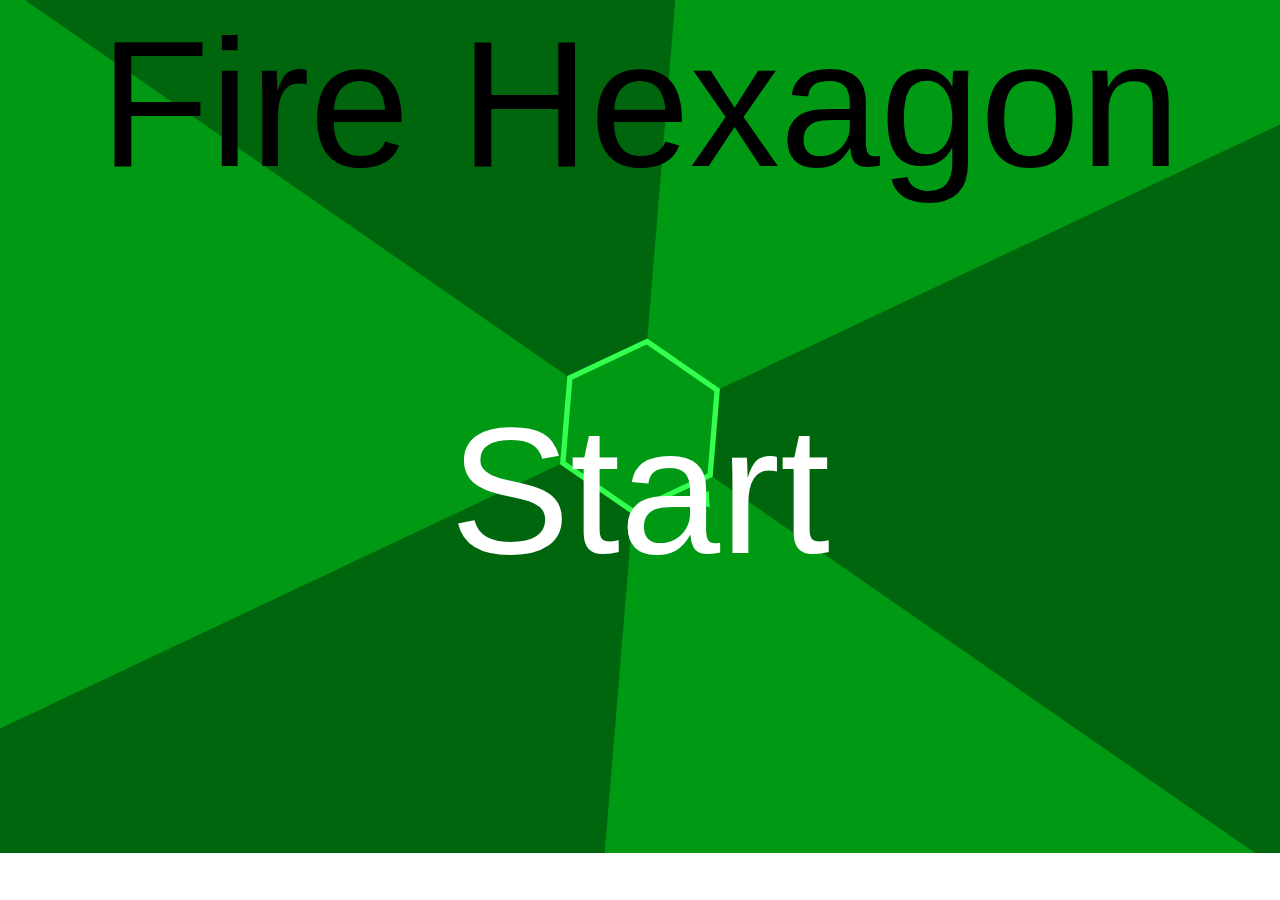
==== source.html @ 5486e821 "Initial stuff" ====
<!DOCTYPE html>
<html>
<head>
<meta charset="utf-8" /> 
<link rel="stylesheet" href="css/firehexagon.css" />
<script src="js/firehexagon.js"></script>

<title>Fire Hexagon</title>
</head>
<body>
  <div id="load-screen">
    Loading...
  </div>
  <div id="menu-screen">
    <div id="title">Fire Hexagon</div>
    <div id="start-button" class="menu-button">Start</div>
    <div id="results"></div>
  </div>
  <div id="game-screen">
    <div id="left-button"></div>
    <div id="right-button"></div>
  </div>
  <canvas id="game-canvas">Sorry, no canvas support!</canvas>

</body>
</html>
---- css/firehexagon.css ----
html, body {
  width:  100%;
  height: 100%;
  margin: 0;
  padding: 0;
}

#load-screen {
  position: absolute;
  font-family: Arial, "Helvetica Neue", Helvetica, sans-serif;
}

#menu-screen {
  display: none;
  position: absolute;
  width: 100%;
  text-align: center;
}

#game-screen {
  display: none;
}

#title {

  font-family: Arial, "Helvetica Neue", Helvetica, sans-serif;
  font-size: 20vh;
  
  cursor: pointer;
}

.menu-button {
  margin: 20vh;

  color: #ffffff;
  font-family: Arial, "Helvetica Neue", Helvetica, sans-serif;
  font-size: 20vh;
  
  cursor: pointer;
}

#start-button {
}

#game-canvas {
  display: none;
  margin: auto;
}

#left-button {
  position: fixed;
  top: 0;
  left: 0;
  
  width: 50%;
  height: 100%;
}

#right-button {
  position: fixed;
  top: 0;
  right: 0;
  
  width: 50%;
  height: 100%;
}
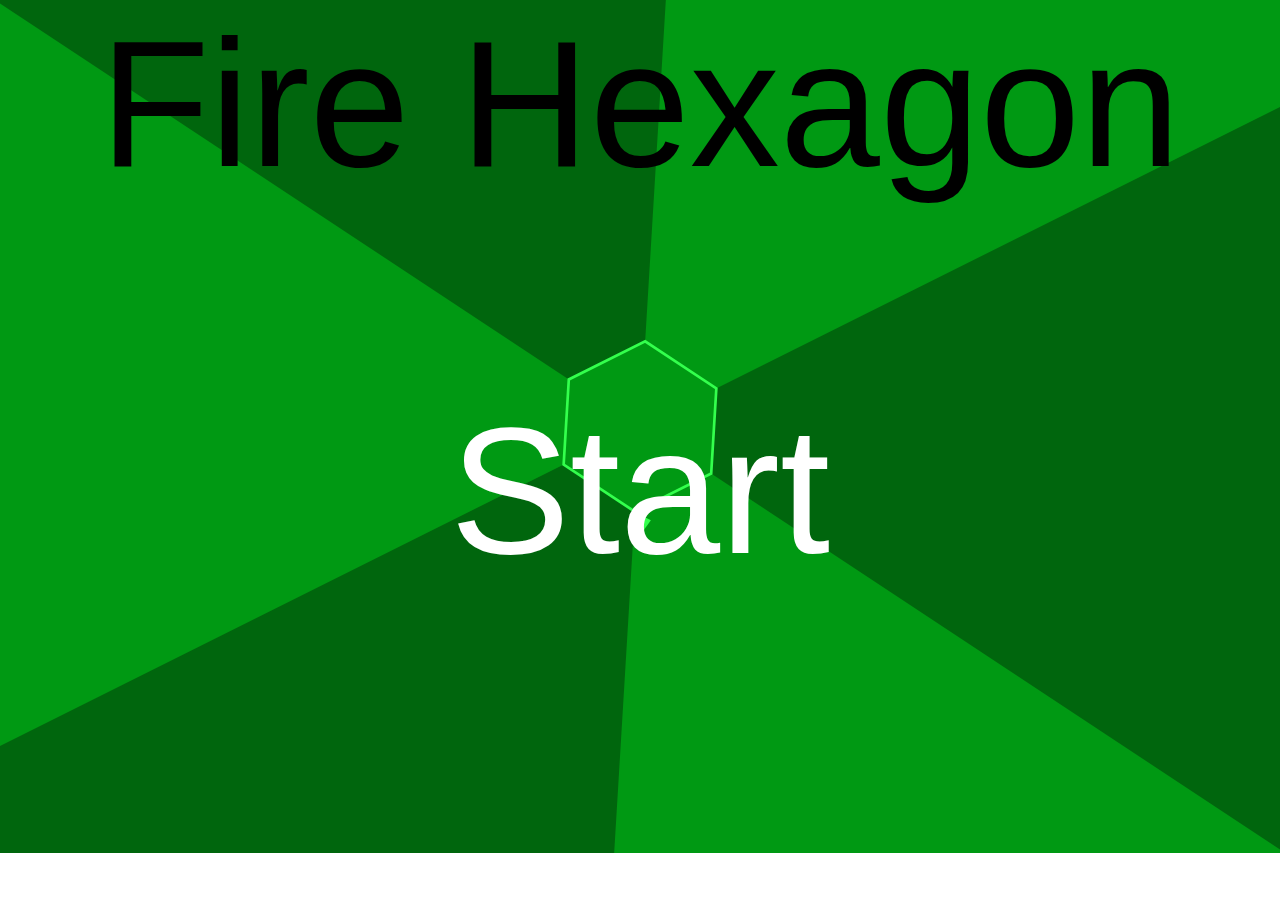
==== commit c6263d52: "Add time counter HUD" ====
--- a/source.html
+++ b/source.html
@@ -8,6 +8,7 @@
 <title>Fire Hexagon</title>
 </head>
 <body>
+<div id="game-container">
   <div id="load-screen">
     Loading...
   </div>
@@ -19,8 +20,15 @@
   <div id="game-screen">
     <div id="left-button"></div>
     <div id="right-button"></div>
+	  <div id="hud">
+        <div id="timer">
+          <div id="time-label">time</div>
+          <div id="seconds"></div>
+          <div id="thirds"></div>
+        </div>
+	  </div>
   </div>
   <canvas id="game-canvas">Sorry, no canvas support!</canvas>
-
+</div>
 </body>
 </html>
--- a/css/firehexagon.css
+++ b/css/firehexagon.css
@@ -3,6 +3,9 @@
   height: 100%;
   margin: 0;
   padding: 0;
+
+  text-align: center;
+  overflow: hidden;
 }
 
 #load-screen {
@@ -22,7 +25,6 @@
 }
 
 #title {
-
   font-family: Arial, "Helvetica Neue", Helvetica, sans-serif;
   font-size: 20vh;
   
@@ -39,16 +41,17 @@
   cursor: pointer;
 }
 
-#start-button {
+#game-container {
+  display: inline-block;
+  position: relative;
 }
 
 #game-canvas {
   display: none;
-  margin: auto;
 }
 
 #left-button {
-  position: fixed;
+  position: absolute;
   top: 0;
   left: 0;
   
@@ -57,10 +60,47 @@
 }
 
 #right-button {
-  position: fixed;
+  position: absolute;
   top: 0;
   right: 0;
   
   width: 50%;
   height: 100%;
 }
+
+#hud {
+  position: absolute;
+  top: 0;
+  right: 0;
+  color: #fff;
+}
+
+#best-time {
+  display: inline;
+}
+
+#timer {
+  background: #000;
+  width: 100px;
+  
+  border-radius: 0 0 0 10px;
+  font-family: "Courier New", Courier, "Lucida Sans Typewriter", "Lucida Typewriter", monospace;
+  font-weight: bold;
+  text-align: left;
+  padding: 0 5px;
+}
+
+#time-label {
+  display: inline;
+  vertical-align: top;
+}
+
+#seconds {
+  display: inline-block;
+  font-size: 1.5em;
+}
+
+#thirds {
+  display: inline-block;
+  font-size: 0.6em;
+}
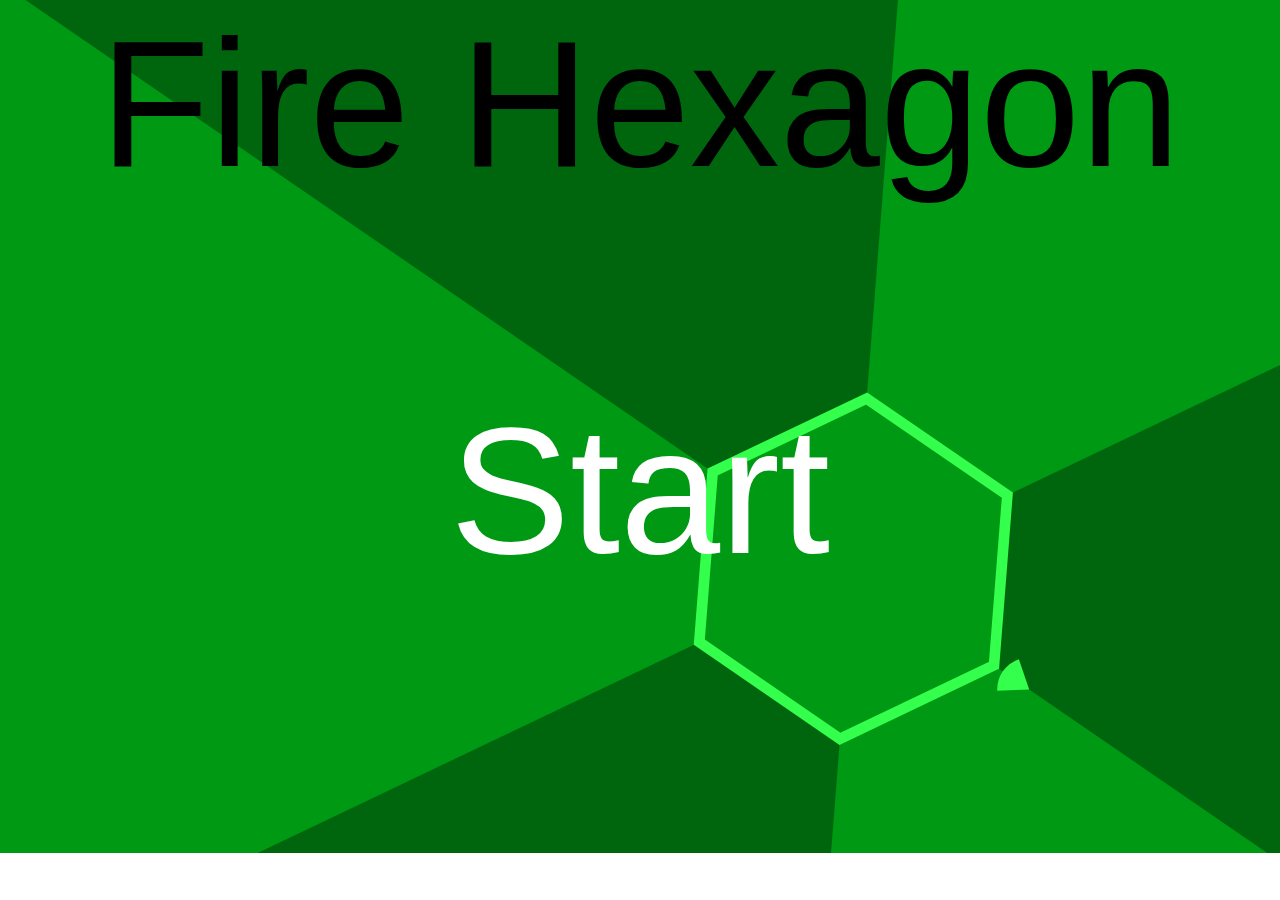
==== commit 18e2329b: "Timer UI rework" ====
--- a/source.html
+++ b/source.html
@@ -21,11 +21,8 @@
     <div id="left-button"></div>
     <div id="right-button"></div>
 	  <div id="hud">
-        <div id="timer">
-          <div id="time-label">time</div>
-          <div id="seconds"></div>
-          <div id="thirds"></div>
-        </div>
+      <div id="best-time"></div>
+      <div id="game-time"></div>
 	  </div>
   </div>
   <canvas id="game-canvas">Sorry, no canvas support!</canvas>
--- a/css/firehexagon.css
+++ b/css/firehexagon.css
@@ -44,6 +44,7 @@
 #game-container {
   display: inline-block;
   position: relative;
+  overflow: hidden;
 }
 
 #game-canvas {
@@ -71,23 +72,38 @@
 #hud {
   position: absolute;
   top: 0;
-  right: 0;
+  width: 100%;
   color: #fff;
 }
 
 #best-time {
-  display: inline;
+  position: absolute;
+  left: -10px;
+  background: #000;
+  width: 100px;
+
+  transform: skew(-20deg);
+  font-family: "Courier New", Courier, "Lucida Sans Typewriter", "Lucida Typewriter", monospace;
+  font-weight: bold;
+  text-align: right;
+  padding: 0 20px;
 }
 
-#timer {
+#best-time div {
+  display: inline-block;
+}
+
+#game-time {
+  position: absolute;
+  right: -10px;
   background: #000;
   width: 100px;
   
-  border-radius: 0 0 0 10px;
+  transform: skew(20deg);
   font-family: "Courier New", Courier, "Lucida Sans Typewriter", "Lucida Typewriter", monospace;
   font-weight: bold;
   text-align: left;
-  padding: 0 5px;
+  padding: 0 20px;
 }
 
 #time-label {
@@ -95,12 +111,12 @@
   vertical-align: top;
 }
 
-#seconds {
+#game-seconds {
   display: inline-block;
   font-size: 1.5em;
 }
 
-#thirds {
+#game-thirds {
   display: inline-block;
   font-size: 0.6em;
 }
